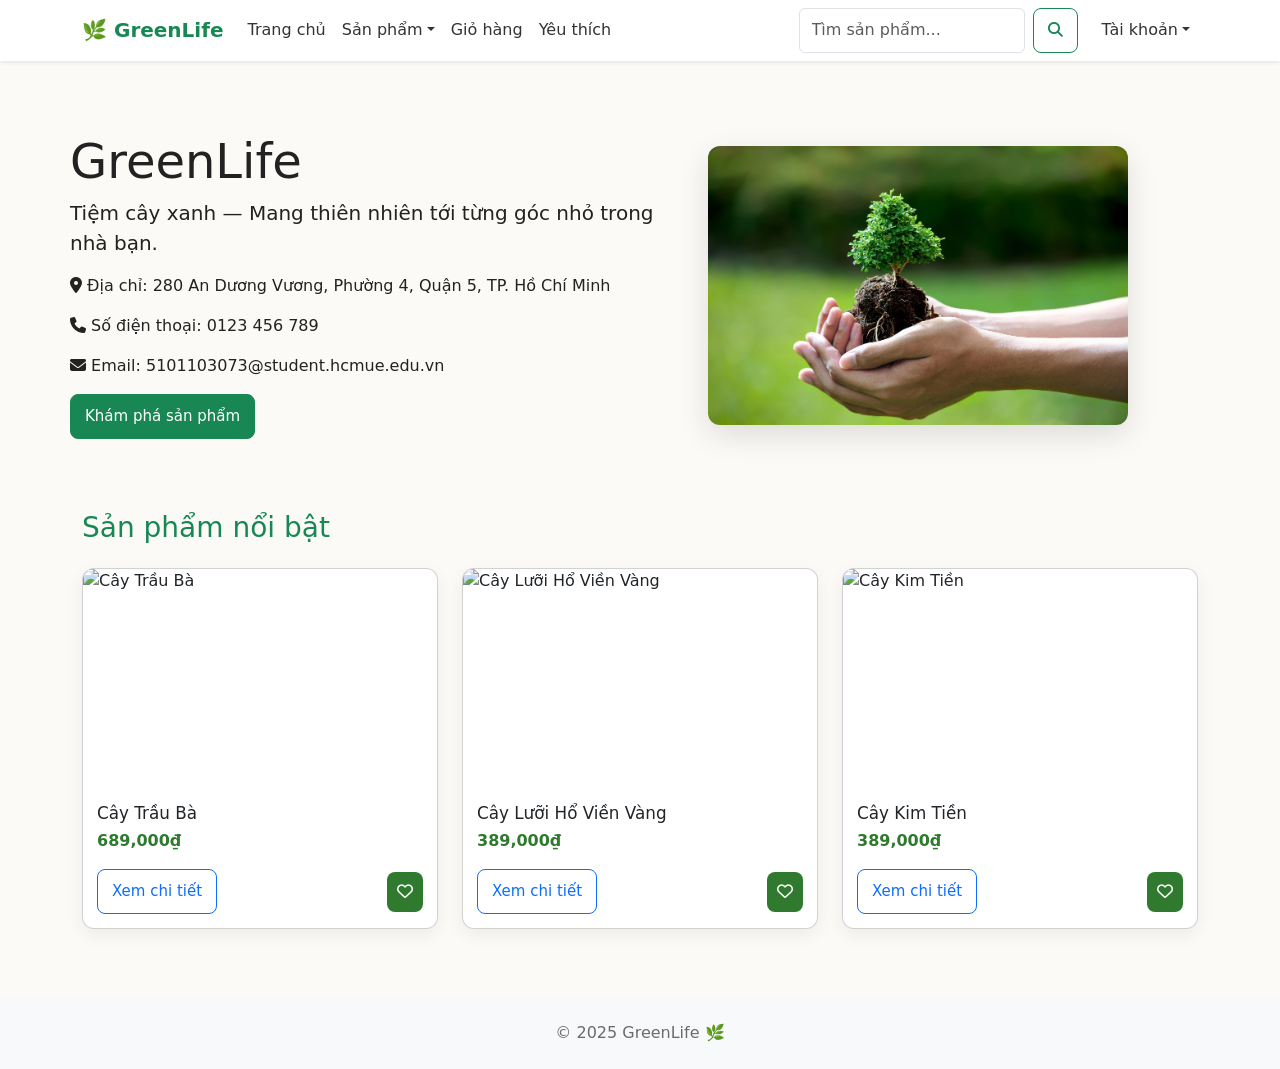
==== index.html @ e870134a "REBUILD ALL AGAIN N AGAIN" ====
<!doctype html>
<html lang="vi">
<head>
    <meta charset="utf-8" />
    <meta name="viewport" content="width=device-width,initial-scale=1" />
    <title>GreenLife - Cửa hàng cây cảnh</title>
    <link href="https://cdn.jsdelivr.net/npm/bootstrap@5.3.3/dist/css/bootstrap.min.css" rel="stylesheet">
    <link href="https://cdnjs.cloudflare.com/ajax/libs/font-awesome/6.5.0/css/all.min.css" rel="stylesheet">
    <link rel="stylesheet" href="css/style.css">
    <link rel="stylesheet" href="css/reponsive.css">
</head>
<body>
    <nav class="navbar navbar-expand-lg navbar-light bg-white shadow-sm">
        <div class="container">
            <a class="navbar-brand fw-bold text-success" href="index.html">🌿 GreenLife</a>

            <button class="navbar-toggler" type="button" data-bs-toggle="collapse" data-bs-target="#navMain">
                <span class="navbar-toggler-icon"></span>
            </button>

            <div class="collapse navbar-collapse" id="navMain">
                <ul class="navbar-nav me-auto">
                    <li class="nav-item"><a class="nav-link" href="index.html">Trang chủ</a></li>

                    <!-- 3 phân loại -->
                    <li class="nav-item dropdown">
                        <a class="nav-link dropdown-toggle" href="#" role="button" data-bs-toggle="dropdown">Sản phẩm</a>
                        <ul class="dropdown-menu">
                        <li><a class="dropdown-item" href="products.html?cat=chau-cay-canh">Chậu cây cảnh</a></li>
                        <li><a class="dropdown-item" href="products.html?cat=cay-de-ban">Cây để bàn</a></li>
                        <li><a class="dropdown-item" href="products.html?cat=cay-thuy-sinh">Cây thủy sinh</a></li>
                        </ul>
                    </li>

                    <li class="nav-item"><a id="nav-cart" class="nav-link" href="login.html">Giỏ hàng</a></li>
                    <li class="nav-item"><a id="nav-fav" class="nav-link" href="login.html">Yêu thích</a></li>
                </ul>

            <form id="searchForm" class="d-flex me-3" role="search">
                <input id="searchInput" class="form-control me-2" type="search" placeholder="Tìm sản phẩm..." aria-label="Search">
                <button class="btn btn-outline-success" type="submit"><i class="fa-solid fa-magnifying-glass"></i></button>
            </form>

            <ul class="navbar-nav">
                <li class="nav-item dropdown">
                    <a id="accToggle" class="nav-link dropdown-toggle" href="#" role="button" data-bs-toggle="dropdown">Tài khoản</a>
                    <ul id="accMenu" class="dropdown-menu dropdown-menu-end">
                        <li><a class="dropdown-item" href="login.html">Đăng nhập</a></li>
                        <li><a class="dropdown-item" href="login.html#register">Đăng ký</a></li>
                    </ul>
                </li>
            </ul>

            </div>
        </div>
    </nav>

  <!-- HEADER -->
    <header class="container header my-5">
        <div class="header-left">
            <h1 class="display-5">GreenLife</h1>
            <p class="lead">Tiệm cây xanh — Mang thiên nhiên tới từng góc nhỏ trong nhà bạn.</p>
            <p><i class="fa-solid fa-location-dot"></i> Địa chỉ: 280 An Dương Vương, Phường 4, Quận 5, TP. Hồ Chí Minh</p>
            <p><i class="fa-solid fa-phone"></i> Số điện thoại: 0123 456 789</p>
            <p><i class="fa-solid fa-envelope"></i> Email: 5101103073@student.hcmue.edu.vn</p>
            <a href="products.html" class="btn btn-success">Khám phá sản phẩm</a>
        </div>

        <div class="header-right">
            <img src="img/header.jpg" alt="GreenLife" class="header-img">
        </div>
    </header>

    <!-- SẢN PHẨM NỔI BẬT-->
    <section class="container my-5">
        <h3 class="text-success mb-4">Sản phẩm nổi bật</h3>
        <div class="row" id="featuredRow">
            <!-- main.js chèn 3 sản phẩm -->
        </div>
    </section>

    <!-- FOOTER -->
    <footer class="bg-light text-center py-4">
        <div class="container">
            <p class="mb-0">© 2025 GreenLife 🌿</p>
        </div>
    </footer>

    <script src="https://cdn.jsdelivr.net/npm/bootstrap@5.3.3/dist/js/bootstrap.bundle.min.js"></script>

    <!-- dữ liệu sản phẩm & users -->
    <script src="js/products-data.js"></script>

    <!-- cập nhật navbar dựa trên GL_currentUser -->
    <script src="js/auth.js"></script>

    <!-- logic trang chủ: render featured, toggleFav, search -->
    <script src="js/main.js"></script>
</body>
</html>
---- css/style.css ----
/* Main styles */
:root{
  --green: #2f7a2f;
  --brown: #7a5a3c;
  --bg: #fbfaf7;
  --muted: #6b6b6b;
}

*{box-sizing:border-box}
body{
  margin:0;
  background:var(--bg);
  font-family: "Inter",system-ui,Arial;
  color:#222;
}

/* NAVBAR */
.navbar { background: #fff; }
.navbar .navbar-brand { color: var(--green); }
.navbar .nav-link {color: #333; }

/* HEADER*/
.header {
  display:flex;
  align-items:center;
  gap:24px;
  padding: 24px 0;
}
.header-left { 
  flex:1 1 55%; 
}
.header-right { 
  flex:1 1 45%; 
  text-align:right; 
}
.header-img { 
  width:100%; 
  max-width:420px; 
  border-radius:12px; 
  box-shadow:0 10px 30px rgba(0,0,0,0.12);
}

/* Thẻ sp */
.card-plant{
  border-radius:12px;
  overflow:hidden;
  background:#fff;
  transition: transform .25s, box-shadow .25s;
  box-shadow: 0 6px 18px rgba(0,0,0,0.06);
}
.card-plant img { 
  width:100%; height:220px; 
  object-fit:cover; 
  border-radius: 8px;
}
.card-plant .card-body { 
  padding:14px; 
}
.card-plant h5 { 
  margin-bottom:6px; 
  font-size:1.05rem; 
}
.price { 
  color:var(--green); 
  font-weight:700; 
}

/* nút yêu thích  */
.btn-fav {
  background: var(--green);
  color: #fff;
  border-radius:8px;
  border: none;
  padding:8px 10px;
}

/* hover */
.card-plant:hover { 
  transform: translateY(-8px); 
  box-shadow:0 14px 40px rgba(0,0,0,0.12); 
}

/* FOOTER */
footer { 
  color: var(--muted); 
}

/* REPONSIVE */
@media (max-width:576px){
  .hero { flex-direction:column; text-align:center; }
  .hero-right { text-align:center; }
}
---- css/reponsive.css ----
img{max-width:100%;height:auto;display:block}

/* tạo lưới cho sp */
.feature-col { margin-bottom:20px; }

/* hiệu ứng hover chỉ xuất hiện trên máy tính */
@media (hover: hover) and (pointer: fine) {
  .card-plant:hover { transform: translateY(-8px); }
}

/* Navbar nhỏ */
@media (max-width:576px){
  .navbar-brand{font-size:18px}
  .nav-link{font-size:15px;padding:8px 0}
  .hero-img{max-width:320px}
  .card-plant img{height:180px}
}

.product-wrap{display:flex;flex-wrap:wrap;gap:20px}
.product-wrap>div{flex:1 1 100%}
@media (min-width:768px){
  .product-wrap>div:first-child{flex:1 1 45%}
  .product-wrap>div:last-child{flex:1 1 55%}
}

.btn{padding:10px 14px;font-size:15px;border-radius:8px}

@media (max-width: 768px) {
  .header {
    flex-direction: column-reverse; /* đảo vị trí: hình lên trên, chữ xuống dưới */
    text-align: center;
  }
  .header .header-text {
    margin-top: 20px;
  }
  .header img {
    max-width: 90%;
    height: auto;
  }
}
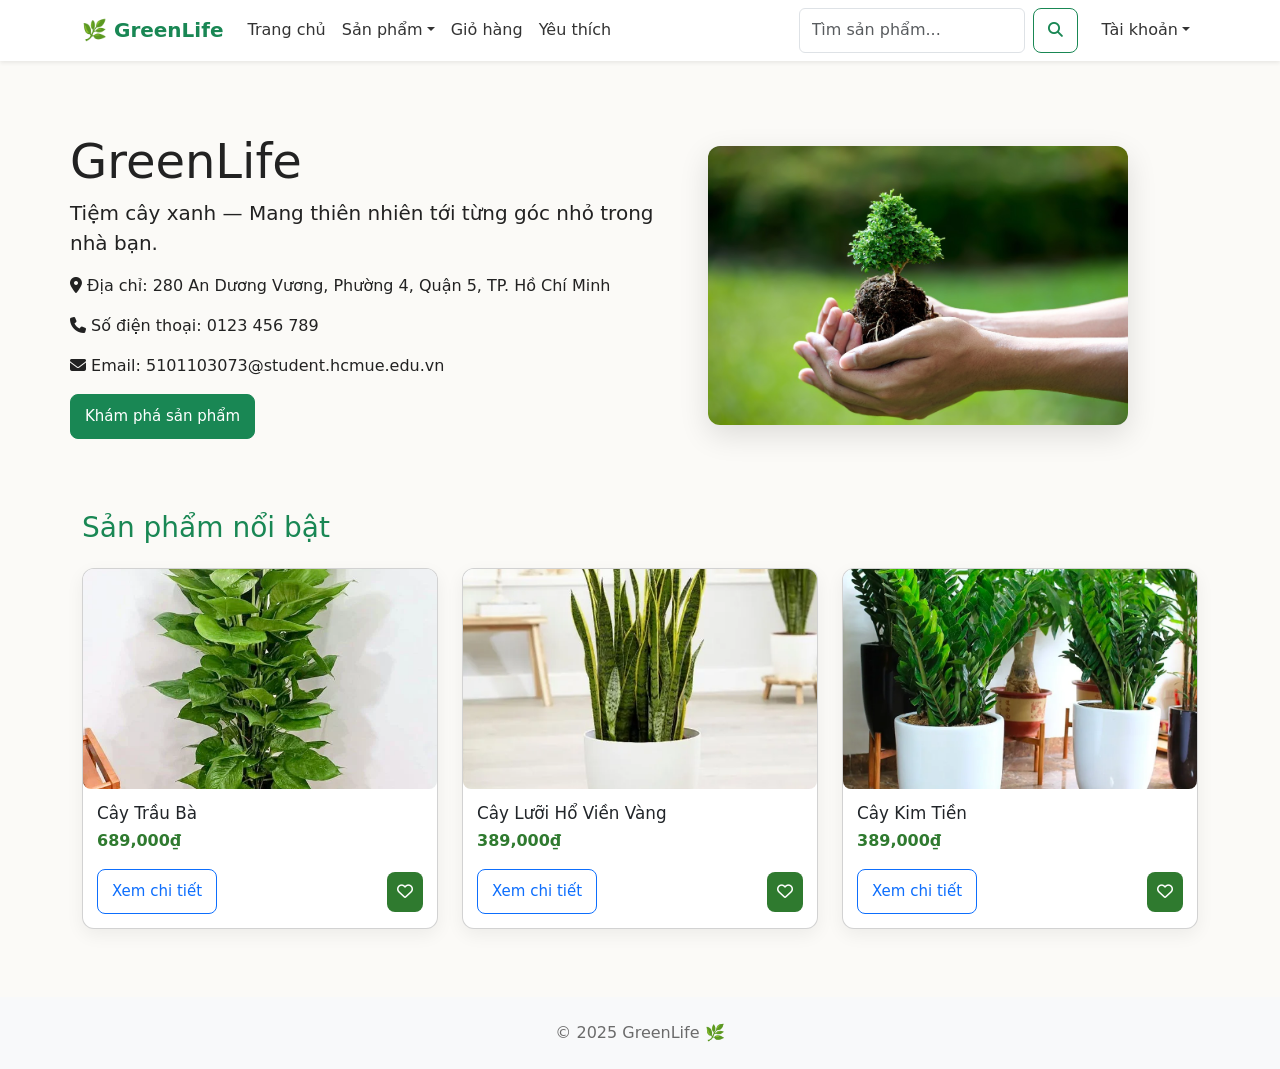
==== commit 379b8435: "Final upload" ====
--- a/index.html
+++ b/index.html
@@ -1,7 +1,7 @@
 <!doctype html>
-<html lang="vi">
+<html lang="en">
 <head>
-    <meta charset="utf-8" />
+    <meta charset="UTF-8" />
     <meta name="viewport" content="width=device-width,initial-scale=1" />
     <title>GreenLife - Cửa hàng cây cảnh</title>
     <link href="https://cdn.jsdelivr.net/npm/bootstrap@5.3.3/dist/css/bootstrap.min.css" rel="stylesheet">
@@ -13,49 +13,40 @@
     <nav class="navbar navbar-expand-lg navbar-light bg-white shadow-sm">
         <div class="container">
             <a class="navbar-brand fw-bold text-success" href="index.html">🌿 GreenLife</a>
-
             <button class="navbar-toggler" type="button" data-bs-toggle="collapse" data-bs-target="#navMain">
                 <span class="navbar-toggler-icon"></span>
             </button>
-
             <div class="collapse navbar-collapse" id="navMain">
                 <ul class="navbar-nav me-auto">
                     <li class="nav-item"><a class="nav-link" href="index.html">Trang chủ</a></li>
-
-                    <!-- 3 phân loại -->
                     <li class="nav-item dropdown">
                         <a class="nav-link dropdown-toggle" href="#" role="button" data-bs-toggle="dropdown">Sản phẩm</a>
                         <ul class="dropdown-menu">
-                        <li><a class="dropdown-item" href="products.html?cat=chau-cay-canh">Chậu cây cảnh</a></li>
-                        <li><a class="dropdown-item" href="products.html?cat=cay-de-ban">Cây để bàn</a></li>
-                        <li><a class="dropdown-item" href="products.html?cat=cay-thuy-sinh">Cây thủy sinh</a></li>
+                            <li><a class="dropdown-item" href="products.html?cat=chau-cay-canh">Chậu cây cảnh</a></li>
+                            <li><a class="dropdown-item" href="products.html?cat=cay-de-ban">Cây để bàn</a></li>
+                            <li><a class="dropdown-item" href="products.html?cat=cay-thuy-sinh">Cây thủy sinh</a></li>
                         </ul>
                     </li>
-
                     <li class="nav-item"><a id="nav-cart" class="nav-link" href="login.html">Giỏ hàng</a></li>
                     <li class="nav-item"><a id="nav-fav" class="nav-link" href="login.html">Yêu thích</a></li>
                 </ul>
+                <form id="searchForm" class="d-flex me-3" role="search">
+                    <input id="searchInput" class="form-control me-2" type="search" placeholder="Tìm sản phẩm..." aria-label="Search">
+                    <button class="btn btn-outline-success" type="submit"><i class="fa-solid fa-magnifying-glass"></i></button>
+                </form>
 
-            <form id="searchForm" class="d-flex me-3" role="search">
-                <input id="searchInput" class="form-control me-2" type="search" placeholder="Tìm sản phẩm..." aria-label="Search">
-                <button class="btn btn-outline-success" type="submit"><i class="fa-solid fa-magnifying-glass"></i></button>
-            </form>
-
-            <ul class="navbar-nav">
-                <li class="nav-item dropdown">
-                    <a id="accToggle" class="nav-link dropdown-toggle" href="#" role="button" data-bs-toggle="dropdown">Tài khoản</a>
-                    <ul id="accMenu" class="dropdown-menu dropdown-menu-end">
-                        <li><a class="dropdown-item" href="login.html">Đăng nhập</a></li>
-                        <li><a class="dropdown-item" href="login.html#register">Đăng ký</a></li>
-                    </ul>
-                </li>
-            </ul>
-
+                <ul class="navbar-nav">
+                    <li class="nav-item dropdown">
+                        <a id="accToggle" class="nav-link dropdown-toggle" href="#" role="button" data-bs-toggle="dropdown">Tài khoản</a>
+                        <ul id="accMenu" class="dropdown-menu dropdown-menu-end">
+                            <li><a class="dropdown-item" href="login.html">Đăng nhập</a></li>
+                            <li><a class="dropdown-item" href="login.html#register">Đăng ký</a></li>
+                        </ul>
+                    </li>
+                </ul>
             </div>
         </div>
     </nav>
-
-  <!-- HEADER -->
     <header class="container header my-5">
         <div class="header-left">
             <h1 class="display-5">GreenLife</h1>
@@ -65,36 +56,22 @@
             <p><i class="fa-solid fa-envelope"></i> Email: 5101103073@student.hcmue.edu.vn</p>
             <a href="products.html" class="btn btn-success">Khám phá sản phẩm</a>
         </div>
-
         <div class="header-right">
             <img src="img/header.jpg" alt="GreenLife" class="header-img">
         </div>
     </header>
-
-    <!-- SẢN PHẨM NỔI BẬT-->
     <section class="container my-5">
         <h3 class="text-success mb-4">Sản phẩm nổi bật</h3>
-        <div class="row" id="featuredRow">
-            <!-- main.js chèn 3 sản phẩm -->
-        </div>
+        <div class="row" id="featuredRow"></div>
     </section>
-
-    <!-- FOOTER -->
     <footer class="bg-light text-center py-4">
         <div class="container">
             <p class="mb-0">© 2025 GreenLife 🌿</p>
         </div>
     </footer>
-
     <script src="https://cdn.jsdelivr.net/npm/bootstrap@5.3.3/dist/js/bootstrap.bundle.min.js"></script>
-
-    <!-- dữ liệu sản phẩm & users -->
     <script src="js/products-data.js"></script>
-
-    <!-- cập nhật navbar dựa trên GL_currentUser -->
     <script src="js/auth.js"></script>
-
-    <!-- logic trang chủ: render featured, toggleFav, search -->
     <script src="js/main.js"></script>
 </body>
 </html>
--- a/css/style.css
+++ b/css/style.css
@@ -1,4 +1,3 @@
-/* Main styles */
 :root{
   --green: #2f7a2f;
   --brown: #7a5a3c;
@@ -14,12 +13,10 @@
   color:#222;
 }
 
-/* NAVBAR */
 .navbar { background: #fff; }
 .navbar .navbar-brand { color: var(--green); }
 .navbar .nav-link {color: #333; }
 
-/* HEADER*/
 .header {
   display:flex;
   align-items:center;
@@ -40,7 +37,6 @@
   box-shadow:0 10px 30px rgba(0,0,0,0.12);
 }
 
-/* Thẻ sp */
 .card-plant{
   border-radius:12px;
   overflow:hidden;
@@ -65,7 +61,6 @@
   font-weight:700; 
 }
 
-/* nút yêu thích  */
 .btn-fav {
   background: var(--green);
   color: #fff;
@@ -74,18 +69,15 @@
   padding:8px 10px;
 }
 
-/* hover */
 .card-plant:hover { 
   transform: translateY(-8px); 
   box-shadow:0 14px 40px rgba(0,0,0,0.12); 
 }
 
-/* FOOTER */
 footer { 
   color: var(--muted); 
 }
 
-/* REPONSIVE */
 @media (max-width:576px){
   .hero { flex-direction:column; text-align:center; }
   .hero-right { text-align:center; }
--- a/css/reponsive.css
+++ b/css/reponsive.css
@@ -1,14 +1,11 @@
 img{max-width:100%;height:auto;display:block}
 
-/* tạo lưới cho sp */
 .feature-col { margin-bottom:20px; }
 
-/* hiệu ứng hover chỉ xuất hiện trên máy tính */
 @media (hover: hover) and (pointer: fine) {
   .card-plant:hover { transform: translateY(-8px); }
 }
 
-/* Navbar nhỏ */
 @media (max-width:576px){
   .navbar-brand{font-size:18px}
   .nav-link{font-size:15px;padding:8px 0}
@@ -27,7 +24,7 @@
 
 @media (max-width: 768px) {
   .header {
-    flex-direction: column-reverse; /* đảo vị trí: hình lên trên, chữ xuống dưới */
+    flex-direction: column-reverse;
     text-align: center;
   }
   .header .header-text {
